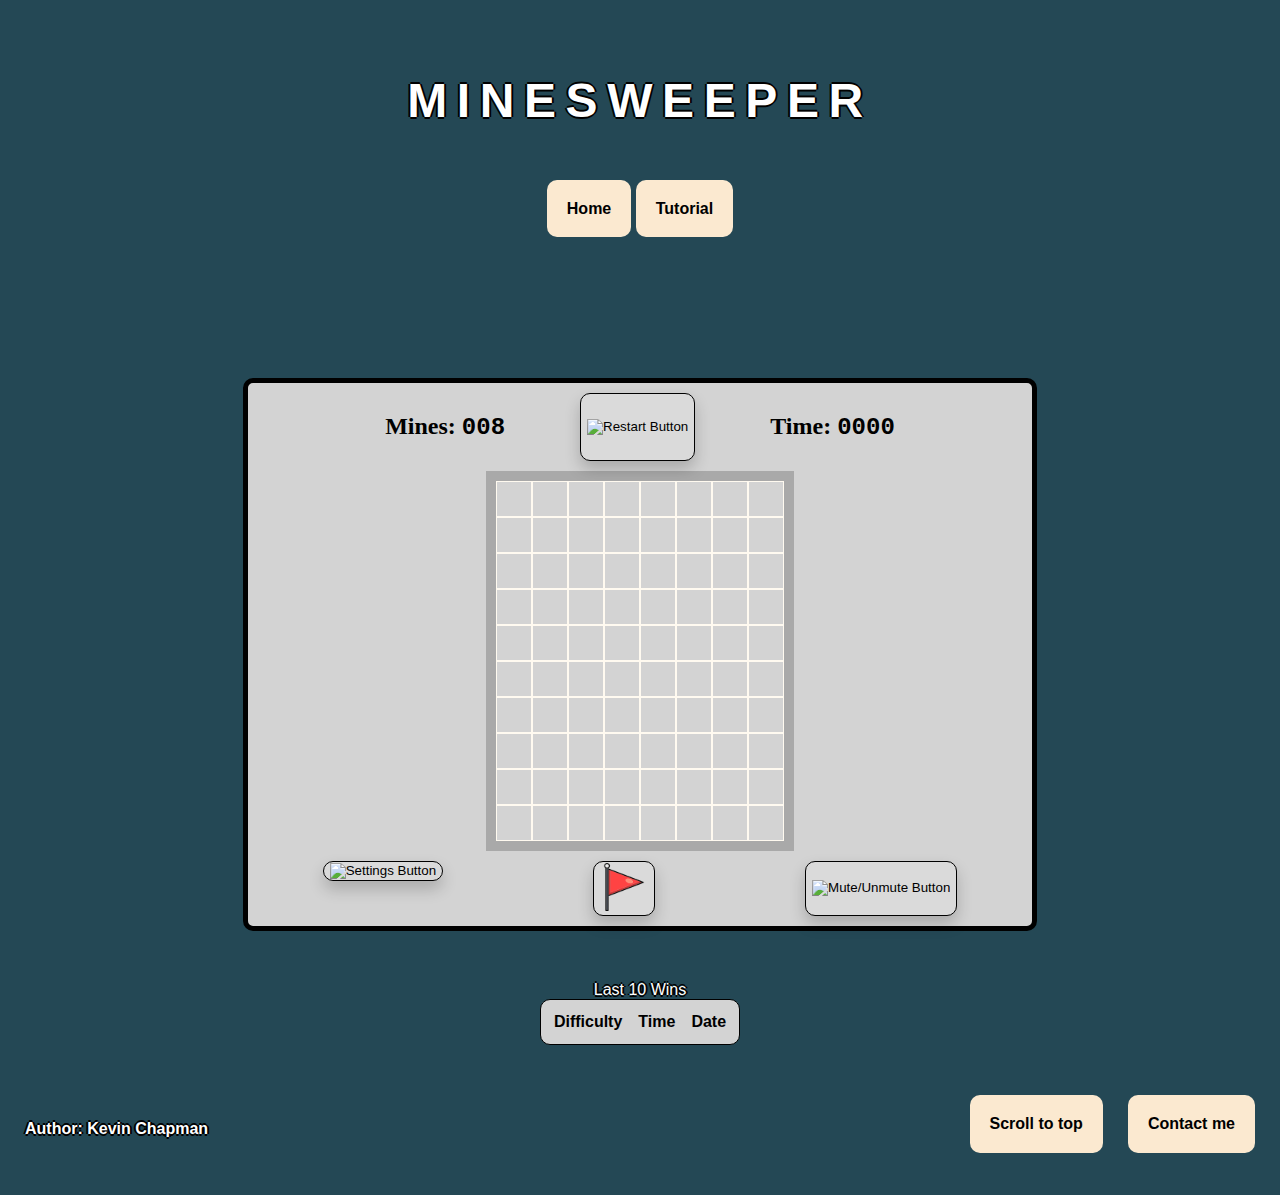
==== minesweeper.html @ 04d80778 "init" ====
<!DOCTYPE html>
<html lang="en">
<head>
    <meta charset="UTF-8">
    <title>Minesweeper</title>
    <link rel="stylesheet" href="layout.css">
    <link rel="preload" href="images/flag.png" as="image">
    <link rel="preload" href="images/mute.png" as="image">
    <link rel="preload" href="images/sound.png" as="image">
    <link rel="preload" href="images/mine.png" as="image">
    <link rel="preload" href="images/o-smiley.png" as="image">
    <link rel="preload" href="images/happy-smiley.png" as="image">
    <link rel="preload" href="images/dead-smiley.png" as="image">
</head>
<body>
<header><h1 class="white-shadow">MINESWEEPER</h1></header>
<nav>
    <a href="minesweeper.html">Home</a>
    <a href="tutorial.html">Tutorial</a>
</nav>
<main>
    <article id="game">
        <section class="horizontal-section">
            <h2 class="bold">Mines: <strong id="mine-count" class="monospaced">0</strong></h2>
            <button id="smiley-button"><img id="smiley-image" src="images/happy-smiley.png" alt="Restart Button"></button>
            <h2 class="bold">Time: <strong id="time" class="monospaced">0</strong></h2>
        </section>
        <section id="board">
        </section>
        <section class="horizontal-section">
            <div class="dropdown">
                <div class="dropdown-content">
                    <fieldset>
                        <legend>Rows</legend>
                        <label for="rows-slider">min:1, max:30</label><br>
                        <input type="range" id="rows-slider" min="1" max="30" value="8"><br>
                        <input type="number" id="rows-input" min="1" max="30" value="8">
                    </fieldset>
                    <fieldset>
                        <legend>Columns</legend>
                        <label for="columns-slider">min:1, max:30</label><br>
                        <input type="range" id="columns-slider" min="1" max="30" value="8"><br>
                        <input type="number" id="columns-input" min="1" max="30" value="8">
                    </fieldset>
                    <fieldset>
                        <legend>Mines</legend>
                        <label for="mines-slider">min:1, max:999</label><br>
                        <input type="range" id="mines-slider" min="1" max="999" value="10"><br>
                        <input type="number" id="mines-input" min="1" max="999" value="10">
                    </fieldset>
                    <fieldset>
                        <legend>Tile Size</legend>
                        <label for="size-slider">min:28, max:40</label><br>
                        <input type="range" id="size-slider" min="28" max="40" value="34"><br>
                        <input type="number" id="size-input" min="28" max="40" value="34">
                    </fieldset>
                </div>
                <button><img id="settings-button" src="images/settings.png" alt="Settings Button"></button>
            </div>
            <audio id="audio" loop>
                <source src="audio/loop.mp3" type="audio/mp3">
                <p>Browser does not support required audio formats.</p>
            </audio>
            <button id="flag-button"><img src="images/flag.png" alt="Flag Button"></button>
            <button id="audio-button"><img id="audio-image" src="images/mute.png" alt="Mute/Unmute Button"></button>
        </section>
    </article>
</main>
<aside>
    <table id="last10">
        <caption class="white-shadow">Last 10 Wins</caption>
        <thead>
        <tr>
            <th>Difficulty</th>
            <th>Time</th>
            <th>Date</th>
        </tr>
        </thead>
        <tbody id="top10-body">

        </tbody>
    </table>
</aside>
<footer>
    <strong class="white-shadow">Author: Kevin Chapman</strong>
    <a href="mailto:kevinqchapman@gmail.com">Contact me</a>
    <a href="#">Scroll to top</a>
</footer>
<script src="jquery-3.7.1.min.js"></script>
<script src="save-handler.js"></script>
<script src="settings-handler.js"></script>
<script src="game.js"></script>
<script src="main.js"></script>
</body>
</html>
---- layout.css ----
body {
    margin: 0 auto;
    grid-template-columns: 1fr 3fr 1fr;
    display: grid;
    background: #244855;
    font-family: Arial, Helvetica, sans-serif;
    text-align: center;
}


main {
    width: auto;
    min-width: 550px;
    max-width: 1400px;
    grid-column-start: 1;
    grid-column-end: 4;
    height: auto;

    margin: 160px auto 50px;
}

.text-page {
    background: lightgray;
    grid-column-start: 1;
    grid-column-end: 5;
    max-width: 1000px;
    min-width: 680px;
    min-height: 1250px;
    text-align: left;
    align-content: normal;
    margin: 160px auto 160px;
    padding: 20px;
}

h1 {
    font-weight: bold;
    letter-spacing: 0.2em;
    font-size: 3em;
}

.bold {
    font-weight: bold;
}

p, h2, dd {
    font-family: "Garamond", "Georgia", serif;
}


.monospaced {
    font-family: "Lucida Console", "Courier New", monospace;
}

#game {
    background: lightgray;
    border-radius: 10px;
    border: 5px black solid;
}

section {
    margin-bottom: 10px;
    margin-top: 10px;
}

header {
    align-content: center;
    min-height: 200px;
    grid-column-start: 1;
    grid-column-end: 5;
}

.white-shadow {
    text-shadow: 2px 0 0 #000, 0 -2px 0 #000, 0 2px 0 #000, -2px 0 0 #000;
    color: white;
}

footer {
    display: block;
    vertical-align: middle;
    clear: both;
    justify-content: center;
    height: 100px;
    grid-column-start: 1;
    grid-column-end: 5;
}

footer a {
    margin-right: 25px;
    float: right;
}

footer strong {
    margin: 25px;
    float: left;
}


nav {
    align-content: center;
    grid-column-start: 1;
    grid-column-end: 5;

}

dt {
    padding-top: 1em;
}

.clear:after {
    clear: both;
    content: "";
    display: block;
}

.float-left {
    align-content: center;
    float: left;
    width: 50%;
}

ul {
    list-style: none;
    padding: 0;
}

ul li {
    display: flex;
    flex-direction: row;
    align-items: center;
    margin-bottom: 15px;
}

li button {
    margin-right: 15px;
}

.float-right {
    text-align: center;
    align-content: center;
    float: right;
    width: 40%;
}

a {
    color: black;
    background: #FBE9D0;
    text-decoration: none;
    padding: 20px;
    border-radius: 10px;
    font-weight: bold;
}

a:hover {
    color: white;
    background: darkslategray;
}

aside {
    min-height: 100%;
    min-width: 100%;
    margin: auto;
    grid-column-start: 1;
    grid-column-end: 4;
    justify-items: center;
    padding-bottom: 50px;
}

#board {

    border: 10px solid darkgray;
    background-color: lightgray;

    margin: auto;
    display: flex;
    flex-wrap: wrap;
}

table {
    border-spacing: 0;
    padding: 5px;
    border-radius: 10px;
    border: 1px solid black;
    background: lightgray;
}


th, td {
    font-weight: bold;
    padding: 0.5em;
}

th {
    font-weight: 800;
}

tr:nth-child(even) {
    background-color: navajowhite;
}

/*tr:nth-child(even) {
    background-color: bisque;
}*/

button image {
    border: none;
    height: 80px;
    width: 80px;
}

.horizontal-section {
    display: flex;
    flex-wrap: wrap;
    justify-content: center;
}

.tile {
    width: 34px;
    height: 34px;
    border: 1px solid floralwhite;

    /* text */
    font-size: 24px;
    display: flex;
    justify-content: center;
    align-items: center;
    -webkit-user-select: none;
    /* Chrome, Opera */
    -webkit-touch-callout: none;
    /* Safari */
    -moz-user-select: none;
    /* Firefox */
    -ms-user-select: none;
    /* Internet Explorer/Edge */
    user-select: none;
    /* Standard property */
}

.tile-unclicked {
    background-color: lightgray;
}

.tile-clicked {
    font-weight: bold;
    background-color: darkgrey;
}

.tile-flagged {
    content: url("images/flag.png");
}

.mine {
    content: url("images/mine.png");
}

.adjacent-1 {
    color: blue;
}

.adjacent-2 {
    color: green;
}

.adjacent-3 {
    color: red;
}

.adjacent-4 {
    color: navy;
}

.adjacent-5 {
    color: brown;
}

.adjacent-6 {
    color: teal;
}

.adjacent-7 {
    color: black;
}

.adjacent-8 {
    color: gray;
}

button img {
    height: 48px;
    width: 48px;
}

.dropdown {
    position: relative;
    display: inline-block;
    border-radius: 15px;
}

input::-webkit-outer-spin-button,
input::-webkit-inner-spin-button {
    -webkit-appearance: none;
    margin: 0;
}

/* Firefox */
input[type=number] {
    text-align: center;
    -moz-appearance: textfield;
}

button {
    border-radius: 10px;
    border: 1px black solid;
    background-color: #dadada;
    box-shadow: 0 8px 16px 0 rgba(0, 0, 0, 0.2);
    margin-left: 75px;
    margin-right: 75px;
}

.dropdown-content {
    display: none;
    position: absolute;
    background-color: #f9f9f9;
    border-radius: 15px;
    min-width: 350px;
    box-shadow: 0 8px 16px 0 rgba(0, 0, 0, 0.2);
    z-index: 1;
    width: auto;
    height: auto;
    bottom: 100%;

}

.dropdown-content fieldset {
    border-left: none;
    border-right: none;
    border-bottom: none;
}

.dropdown:hover .dropdown-content {
    display: block;
}

.dropdown:hover button {
    background-color: darkgray;
}

@media only screen and (min-width: 1680px) {

    body {
        max-width: 1800px;
    }

    main {
        align-content: center;
        margin-bottom: 160px;

        margin-left: 0;
        margin-right: 0;

        grid-column-start: 1;
        grid-column-end: 4;
    }

    aside {
        align-content: center;
        grid-column-start: 4;
        grid-column-end: 5;
    }


}
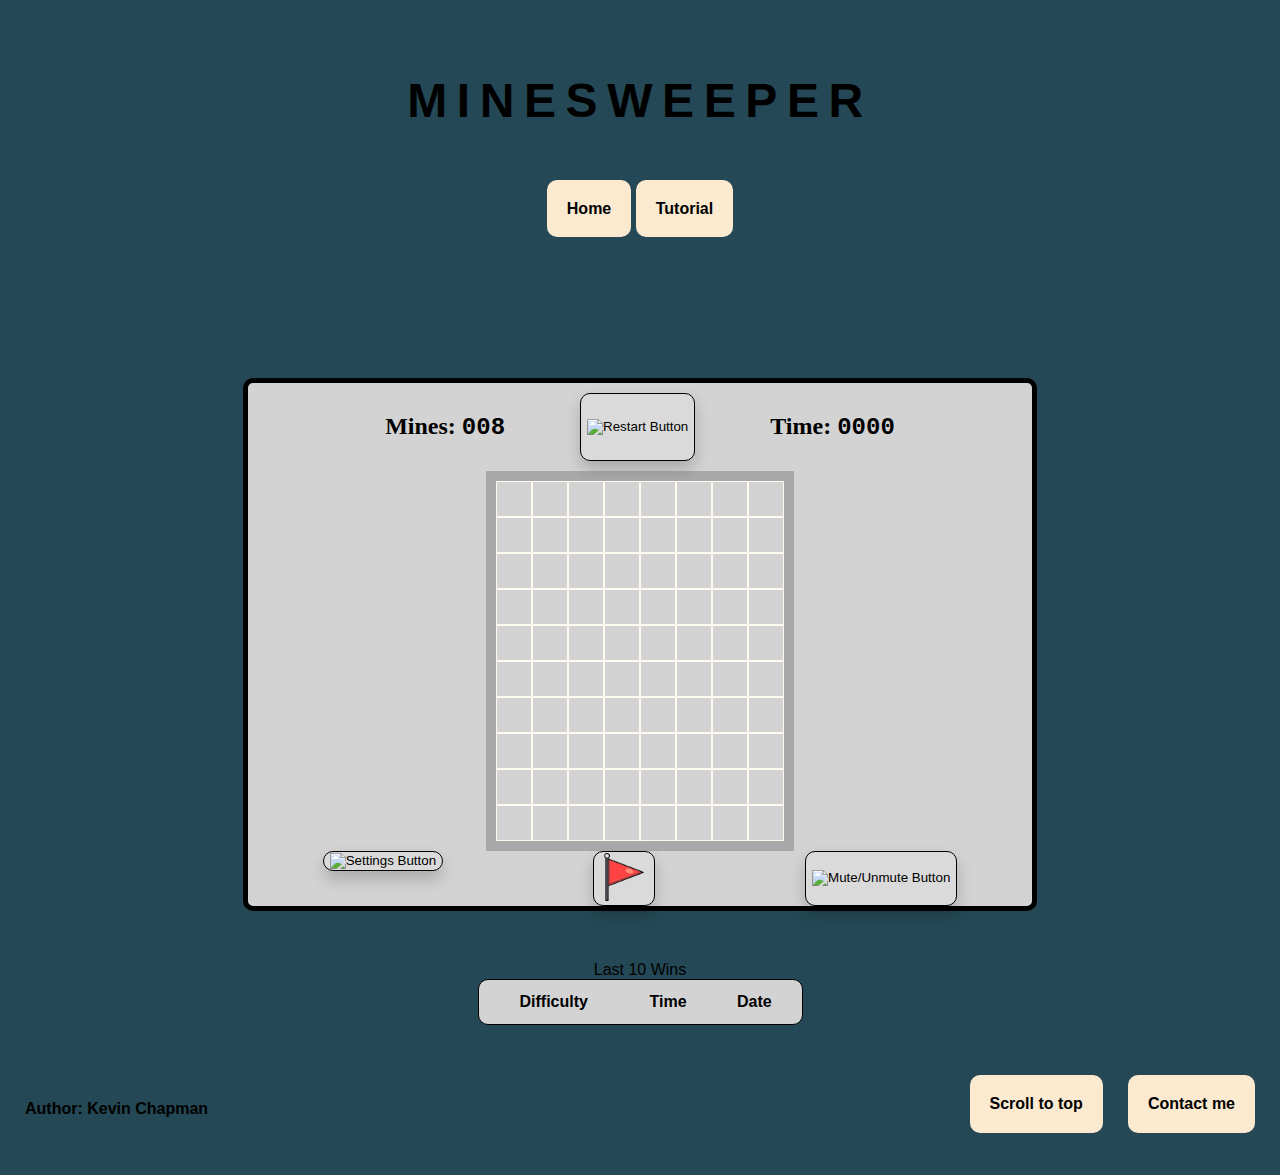
==== commit 5e2e8ec6: "fix" ====
--- a/minesweeper.html
+++ b/minesweeper.html
@@ -19,15 +19,14 @@
     <a href="tutorial.html">Tutorial</a>
 </nav>
 <main>
-    <article id="game">
+    <div id="game">
         <section class="horizontal-section">
             <h2 class="bold">Mines: <strong id="mine-count" class="monospaced">0</strong></h2>
             <button id="smiley-button"><img id="smiley-image" src="images/happy-smiley.png" alt="Restart Button"></button>
             <h2 class="bold">Time: <strong id="time" class="monospaced">0</strong></h2>
         </section>
-        <section id="board">
-        </section>
-        <section class="horizontal-section">
+        <div id="board"></div>
+        <div class="horizontal-section">
             <div class="dropdown">
                 <div class="dropdown-content">
                     <fieldset>
@@ -63,8 +62,8 @@
             </audio>
             <button id="flag-button"><img src="images/flag.png" alt="Flag Button"></button>
             <button id="audio-button"><img id="audio-image" src="images/mute.png" alt="Mute/Unmute Button"></button>
-        </section>
-    </article>
+        </div>
+    </div>
 </main>
 <aside>
     <table id="last10">
--- a/layout.css
+++ b/layout.css
@@ -69,10 +69,8 @@
     grid-column-end: 5;
 }
 
-.white-shadow {
-    text-shadow: 2px 0 0 #000, 0 -2px 0 #000, 0 2px 0 #000, -2px 0 0 #000;
-    color: white;
-}
+
+
 
 footer {
     display: block;
@@ -176,6 +174,7 @@
 }
 
 table {
+    min-width: 325px;
     border-spacing: 0;
     padding: 5px;
     border-radius: 10px;
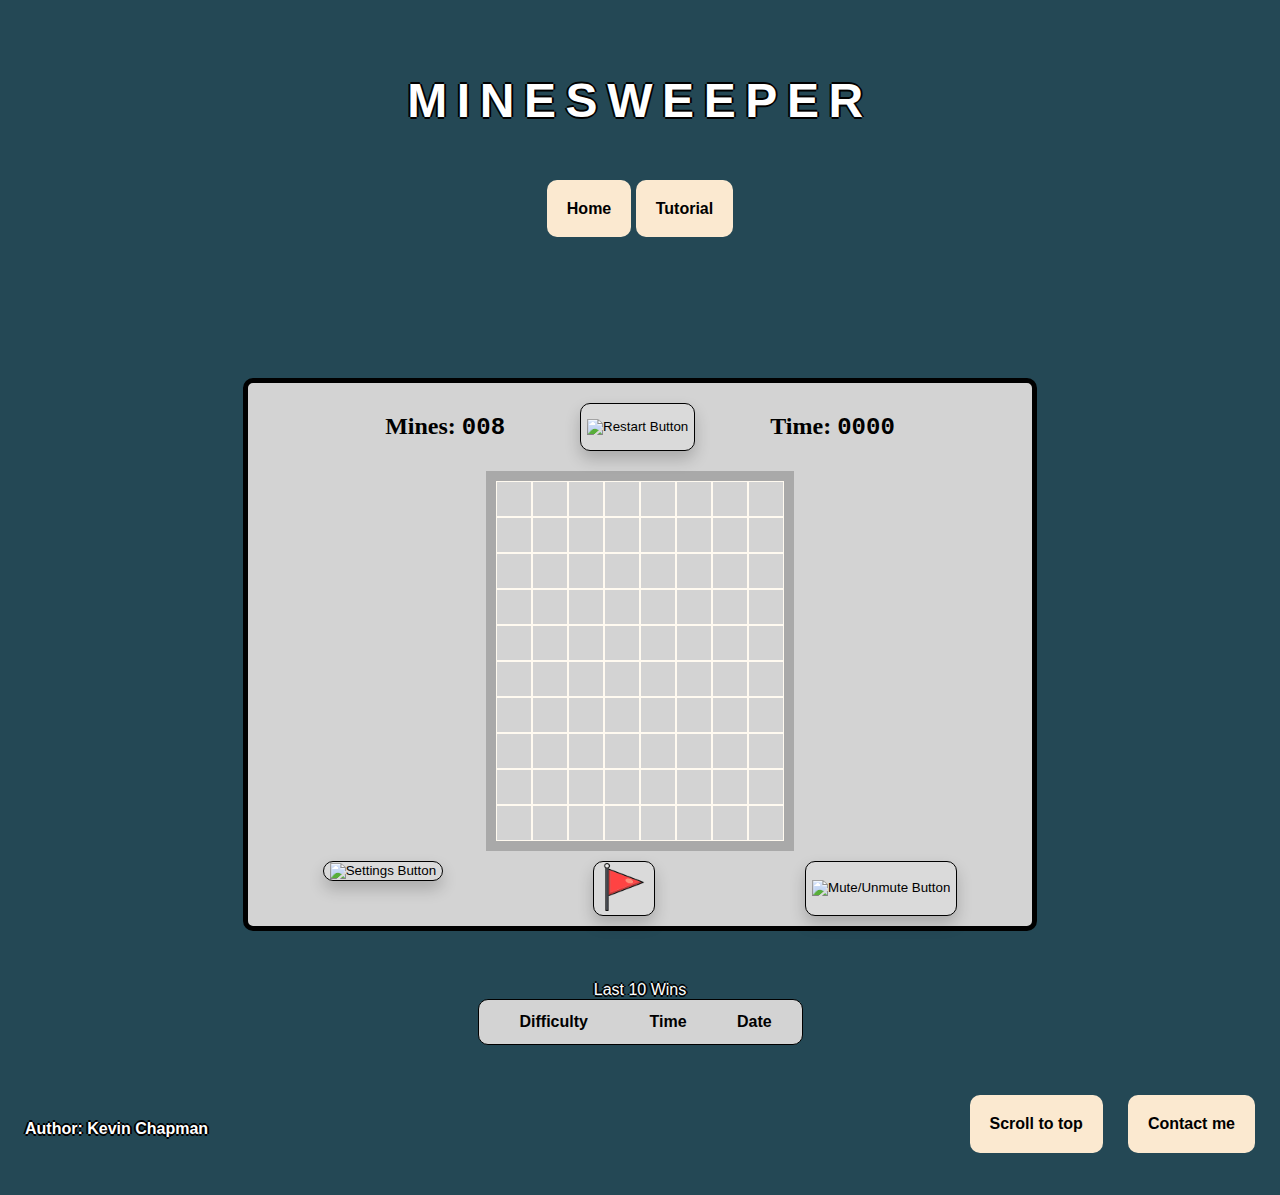
==== commit e87e0944: "fix" ====
--- a/minesweeper.html
+++ b/minesweeper.html
@@ -4,13 +4,13 @@
     <meta charset="UTF-8">
     <title>Minesweeper</title>
     <link rel="stylesheet" href="layout.css">
-    <link rel="preload" href="images/flag.png" as="image">
-    <link rel="preload" href="images/mute.png" as="image">
-    <link rel="preload" href="images/sound.png" as="image">
-    <link rel="preload" href="images/mine.png" as="image">
-    <link rel="preload" href="images/o-smiley.png" as="image">
-    <link rel="preload" href="images/happy-smiley.png" as="image">
-    <link rel="preload" href="images/dead-smiley.png" as="image">
+    <link rel="preload" href="resources/flag.png" as="image">
+    <link rel="preload" href="resources/mute.png" as="image">
+    <link rel="preload" href="resources/sound.png" as="image">
+    <link rel="preload" href="resources/mine.png" as="image">
+    <link rel="preload" href="resources/o-smiley.png" as="image">
+    <link rel="preload" href="resources/happy-smiley.png" as="image">
+    <link rel="preload" href="resources/dead-smiley.png" as="image">
 </head>
 <body>
 <header><h1 class="white-shadow">MINESWEEPER</h1></header>
@@ -22,7 +22,7 @@
     <div id="game">
         <section class="horizontal-section">
             <h2 class="bold">Mines: <strong id="mine-count" class="monospaced">0</strong></h2>
-            <button id="smiley-button"><img id="smiley-image" src="images/happy-smiley.png" alt="Restart Button"></button>
+            <button id="smiley-button"><img id="smiley-image" src="resources/happy-smiley.png" alt="Restart Button"></button>
             <h2 class="bold">Time: <strong id="time" class="monospaced">0</strong></h2>
         </section>
         <div id="board"></div>
@@ -54,14 +54,14 @@
                         <input type="number" id="size-input" min="28" max="40" value="34">
                     </fieldset>
                 </div>
-                <button><img id="settings-button" src="images/settings.png" alt="Settings Button"></button>
+                <button><img id="settings-button" src="resources/settings.png" alt="Settings Button"></button>
             </div>
             <audio id="audio" loop>
-                <source src="audio/loop.mp3" type="audio/mp3">
+                <source src="resources/loop.mp3" type="audio/mp3">
                 <p>Browser does not support required audio formats.</p>
             </audio>
-            <button id="flag-button"><img src="images/flag.png" alt="Flag Button"></button>
-            <button id="audio-button"><img id="audio-image" src="images/mute.png" alt="Mute/Unmute Button"></button>
+            <button id="flag-button"><img src="resources/flag.png" alt="Flag Button"></button>
+            <button id="audio-button"><img id="audio-image" src="resources/mute.png" alt="Mute/Unmute Button"></button>
         </div>
     </div>
 </main>
@@ -85,10 +85,10 @@
     <a href="mailto:kevinqchapman@gmail.com">Contact me</a>
     <a href="#">Scroll to top</a>
 </footer>
-<script src="jquery-3.7.1.min.js"></script>
-<script src="save-handler.js"></script>
-<script src="settings-handler.js"></script>
-<script src="game.js"></script>
-<script src="main.js"></script>
+<script src="javascript/jquery-3.7.1.min.js"></script>
+<script src="javascript/save-handler.js"></script>
+<script src="javascript/settings-handler.js"></script>
+<script src="javascript/game.js"></script>
+<script src="javascript/main.js"></script>
 </body>
 </html>--- a/layout.css
+++ b/layout.css
@@ -88,16 +88,20 @@
 }
 
 footer strong {
+
     margin: 25px;
     float: left;
 }
 
+.white-shadow {
+    color: white;
+    text-shadow: 2px 0 0 black, 0 -2px 0 black, 0 2px 0 black, -2px 0 0 black;
+}
 
 nav {
     align-content: center;
     grid-column-start: 1;
     grid-column-end: 5;
-
 }
 
 dt {
@@ -129,7 +133,7 @@
 }
 
 li button {
-    margin-right: 15px;
+    margin: 0 15px 0 0;
 }
 
 .float-right {
@@ -244,11 +248,11 @@
 }
 
 .tile-flagged {
-    content: url("images/flag.png");
+    content: url("resources/flag.png");
 }
 
 .mine {
-    content: url("images/mine.png");
+    content: url("resources/mine.png");
 }
 
 .adjacent-1 {
@@ -311,8 +315,7 @@
     border: 1px black solid;
     background-color: #dadada;
     box-shadow: 0 8px 16px 0 rgba(0, 0, 0, 0.2);
-    margin-left: 75px;
-    margin-right: 75px;
+    margin: 10px 75px;
 }
 
 .dropdown-content {
@@ -365,7 +368,5 @@
         grid-column-start: 4;
         grid-column-end: 5;
     }
-
-
-}
-
+}
+
